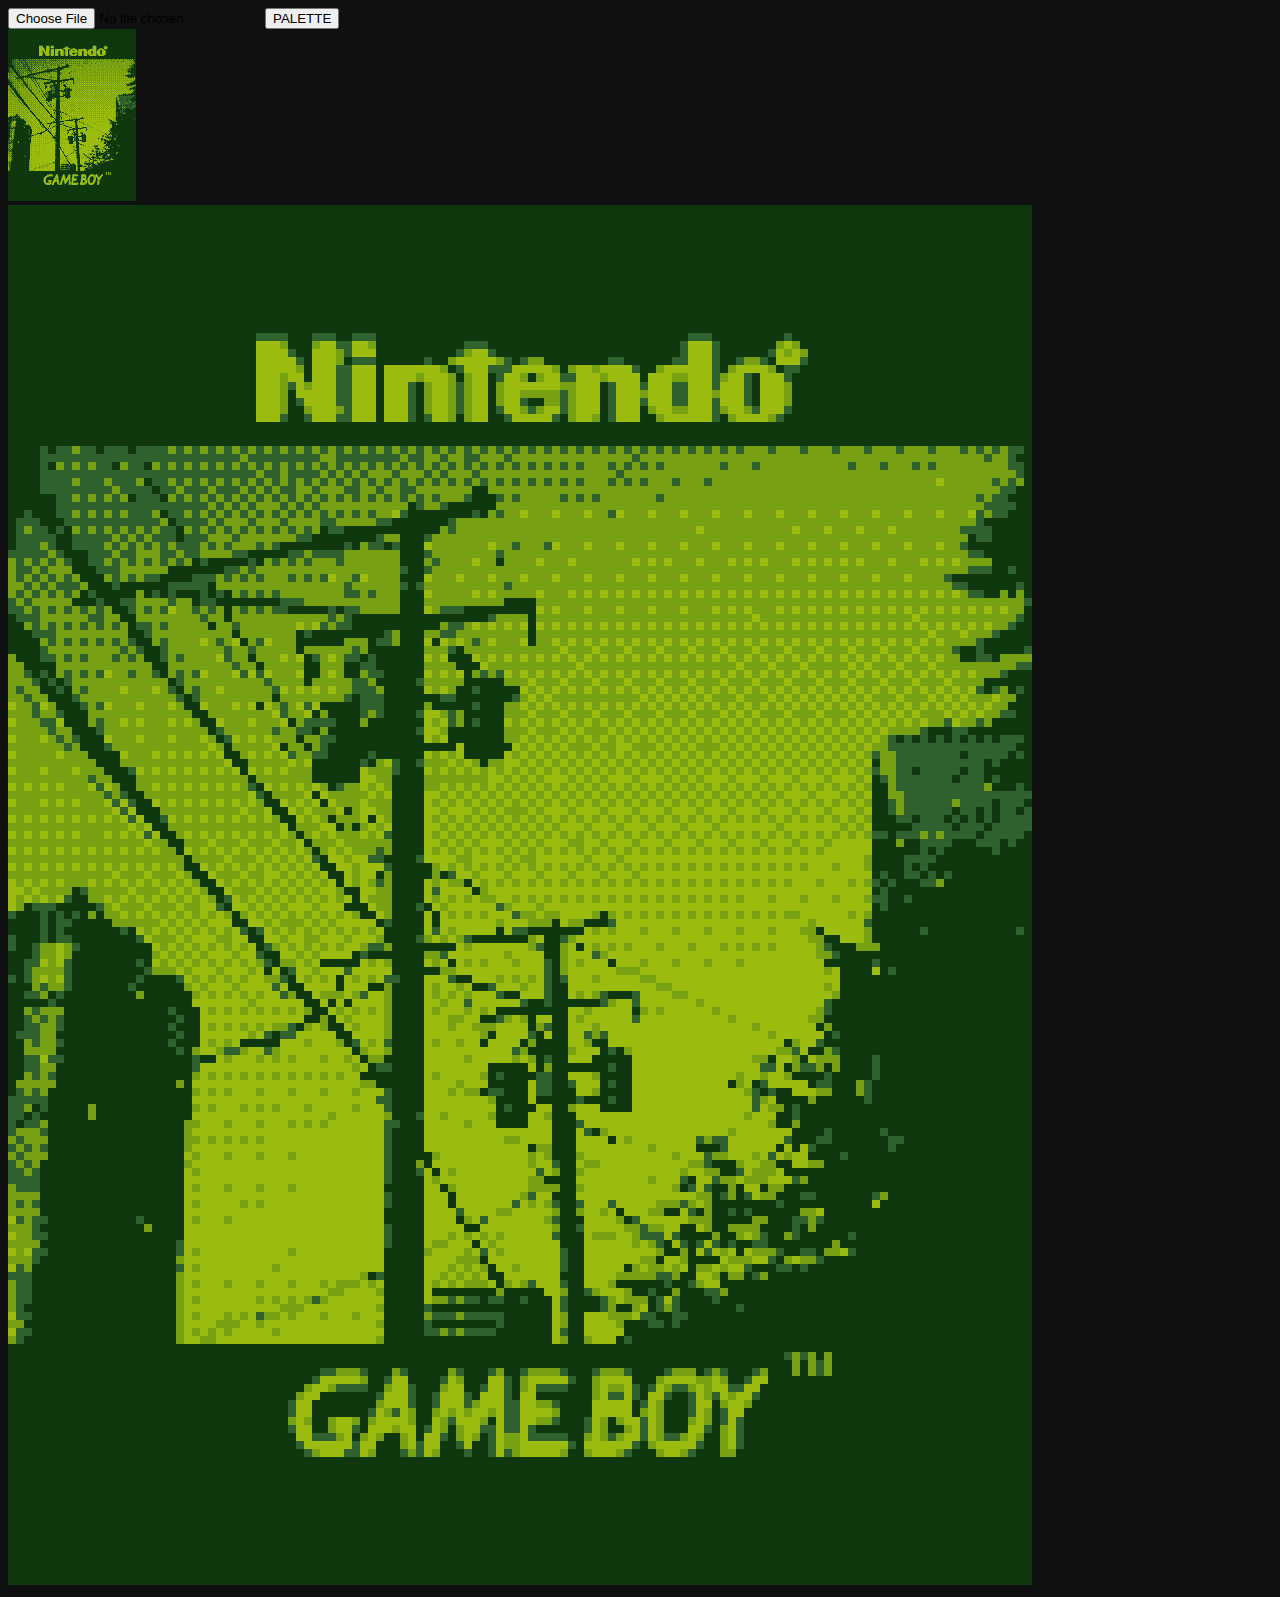
==== docs/index.html @ 43adbd8a "first" ====
<!DOCTYPE html>
<html>
    <meta charset="utf-8"> 
    <head>
        <link rel="stylesheet" href="style.css" />
        <title>📷</title>
        <link rel="icon" type="image/x-icon" href="./favicon.ico">
        <meta name="viewport" content="width=device-width,height=device-height,initial-scale=1"/>
    </head>
    <body>
        <script src="./main.js" type="module"></script>

        <div id="container">
            <div id="controls">
                <input type="file" id="image_input" accept="image/png, image/bmp"/> 
                <button id="palette_button">PALETTE</button>
            </div>
            <canvas id="gbc_canvas" width="128" height="172"></canvas>
        </div>
        <canvas id="output_canvas" width="1024" height="1380"></canvas>
    </body>
</html>
---- docs/style.css ----
html, body {
  background-color: #101010;
}
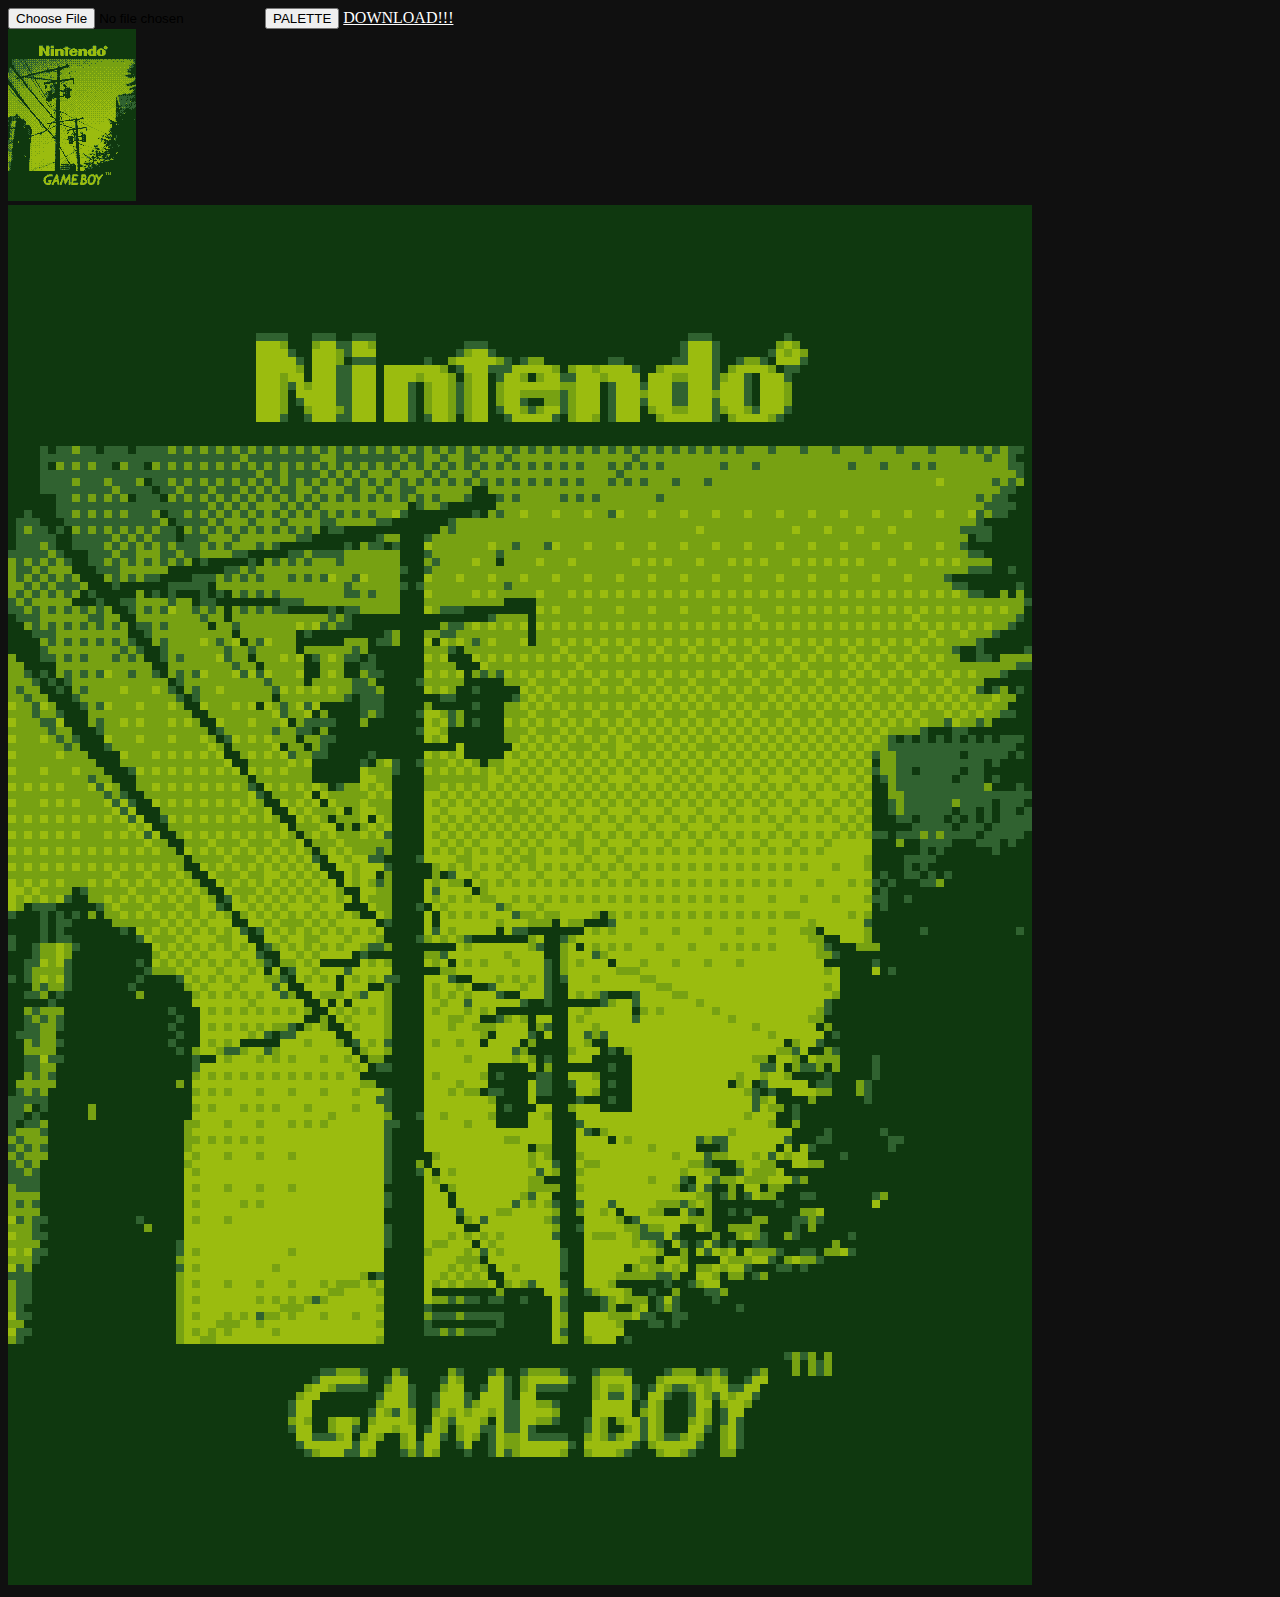
==== commit b373dab7: "add a download link for mobile" ====
--- a/docs/index.html
+++ b/docs/index.html
@@ -12,8 +12,9 @@
 
         <div id="container">
             <div id="controls">
-                <input type="file" id="image_input" accept="image/png, image/bmp"/> 
+                <input type="file" id="image_input"/> 
                 <button id="palette_button">PALETTE</button>
+                <a id="dl_link" href="" style="color: #FFFFFF;">DOWNLOAD!!!</a>
             </div>
             <canvas id="gbc_canvas" width="128" height="172"></canvas>
         </div>
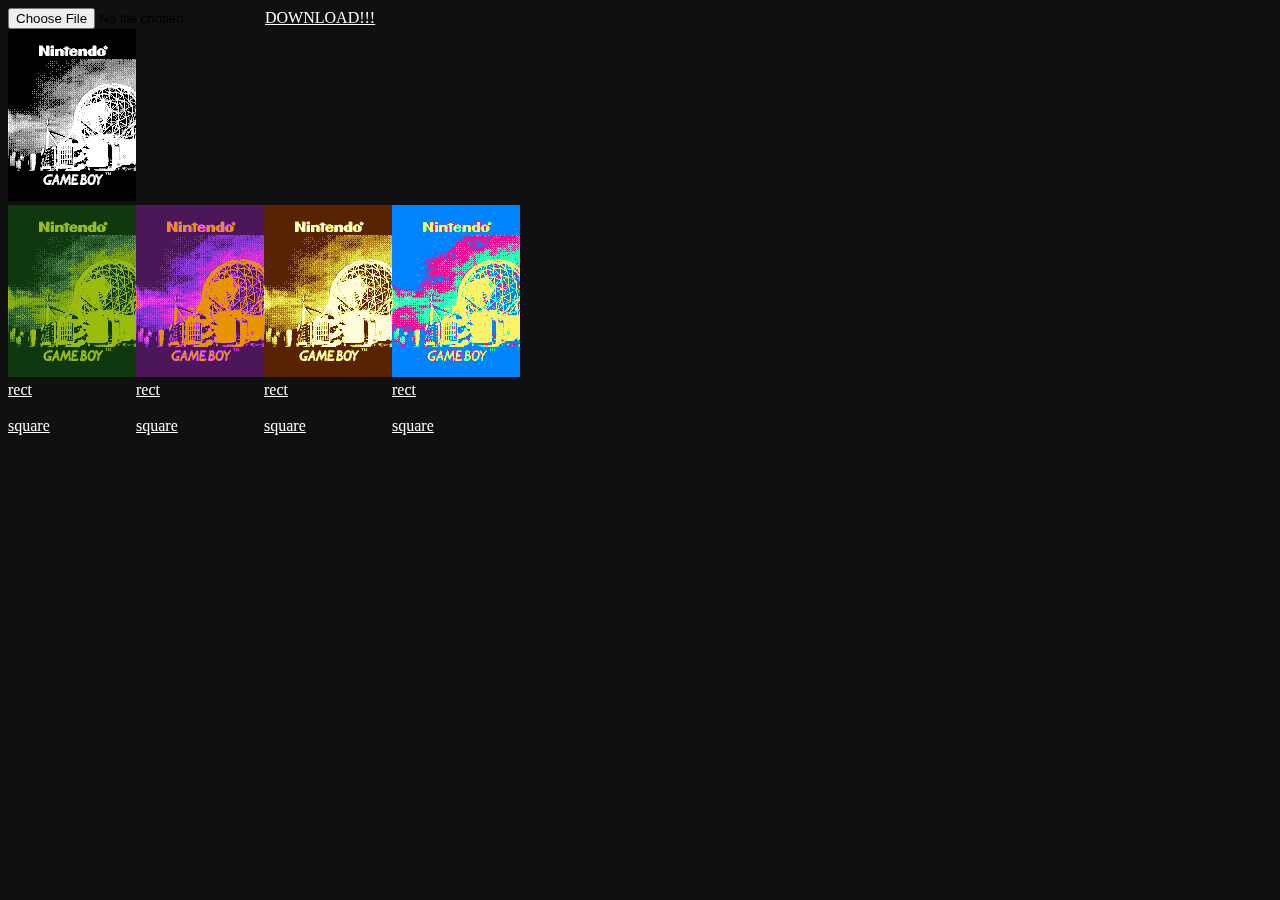
==== commit 8e9cd23e: "hide the input canvas. show all of the palette download buttons at once. add a template for square o" ====
--- a/docs/index.html
+++ b/docs/index.html
@@ -13,11 +13,10 @@
         <div id="container">
             <div id="controls">
                 <input type="file" id="image_input"/> 
-                <button id="palette_button">PALETTE</button>
                 <a id="dl_link" href="" style="color: #FFFFFF;">DOWNLOAD!!!</a>
             </div>
             <canvas id="gbc_canvas" width="128" height="172"></canvas>
         </div>
-        <canvas id="output_canvas" width="1024" height="1380"></canvas>
+        <div id="output_container" width="600"></div>
     </body>
 </html>
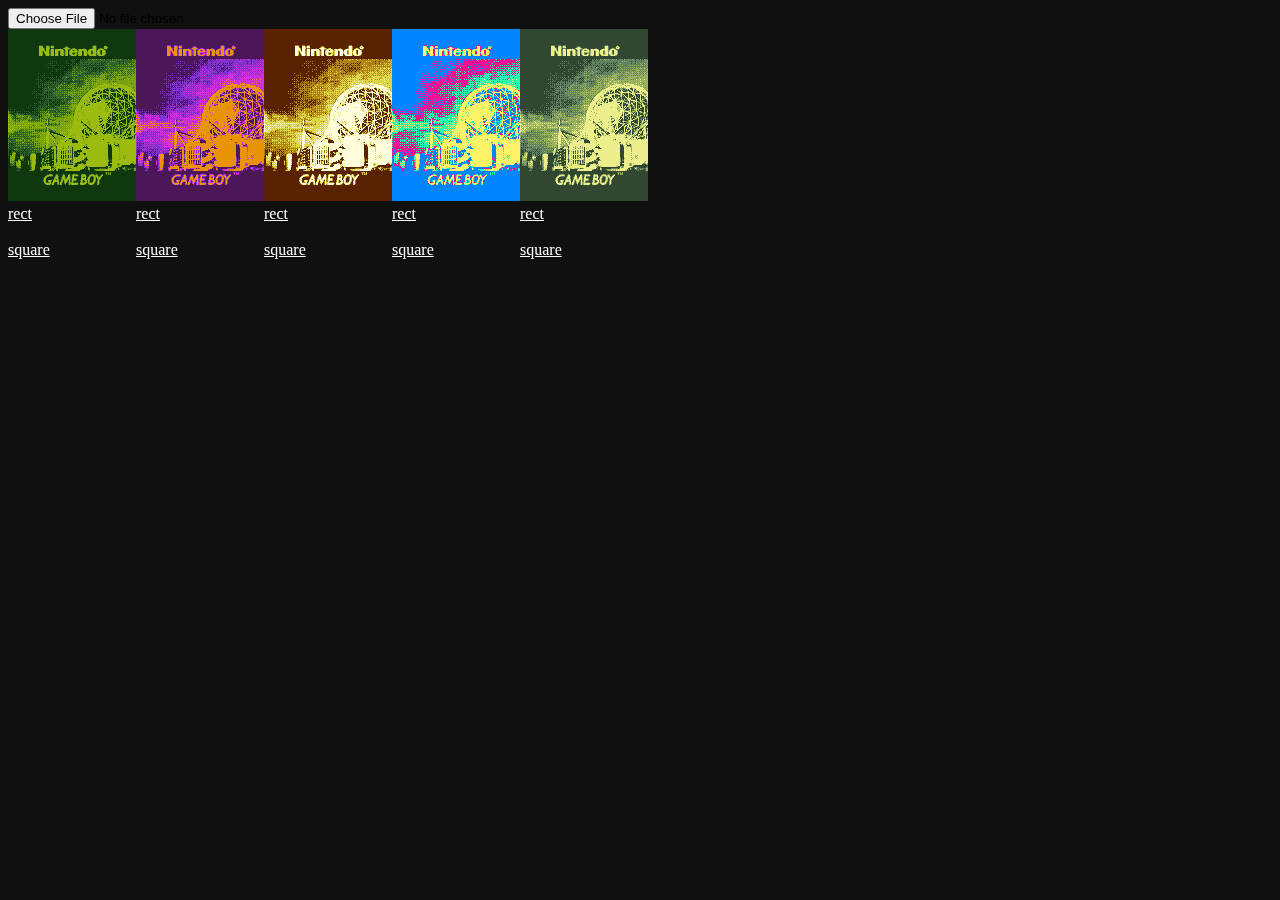
==== commit 1cc2ca84: "add a palette" ====
--- a/docs/index.html
+++ b/docs/index.html
@@ -13,9 +13,8 @@
         <div id="container">
             <div id="controls">
                 <input type="file" id="image_input"/> 
-                <a id="dl_link" href="" style="color: #FFFFFF;">DOWNLOAD!!!</a>
             </div>
-            <canvas id="gbc_canvas" width="128" height="172"></canvas>
+            <canvas hidden="true" id="gbc_canvas" width="128" height="172"></canvas>
         </div>
         <div id="output_container" width="600"></div>
     </body>
